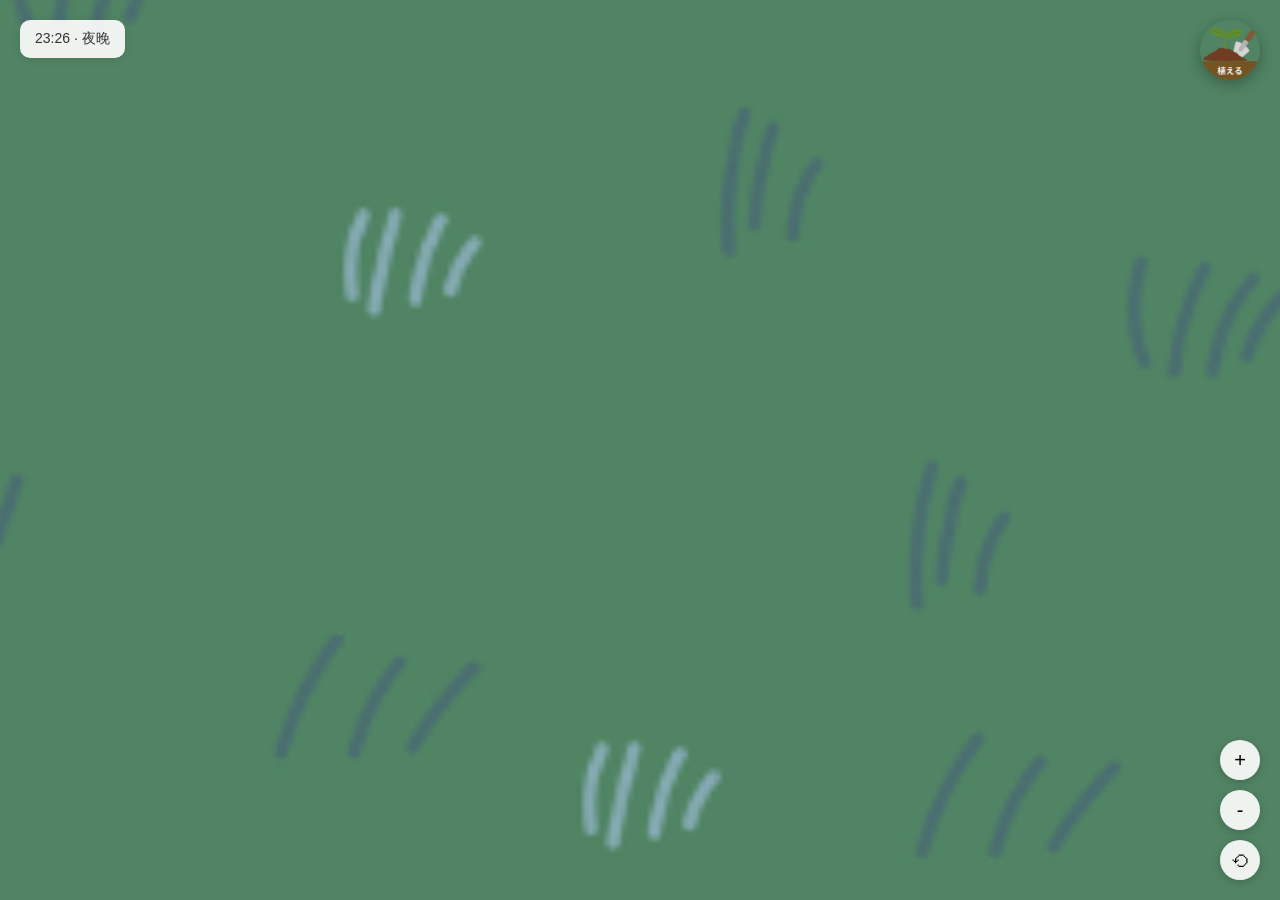
==== garden.html @ dd869f27 "Initial commit" ====
<!DOCTYPE html>
<html lang="zh-CN">
<head>
    <meta charset="UTF-8">
    <meta name="viewport" content="width=device-width, initial-scale=1.0">
    <title>共创花园</title>
    <link rel="stylesheet" href="garden.css">
    <script src="https://code.jquery.com/jquery-3.7.1.min.js"></script>
    <script>
        // 可配置的内容 - 以下设置可以根据需要修改
        window.GARDEN_CONFIG = {
            // 植物图片列表 - 可以添加或修改植物图片
            plantImages: [
                'plant/flower_amaryllis.png',
                'plant/flower_anthurium.png',
                'plant/flower_ayame.png',
                'plant/flower_blue_bonnet.png',
                'plant/flower_cattleya.png',
                'plant/flower_christmas_rose.png',
                'plant/flower_crocus.png',
                'plant/flower_gaku_ajisai.png',
                'plant/flower_gloriosa.png',
                'plant/flower_himekaiu_calla.png',
                'plant/flower_hyacinth.png',
                'plant/flower_kalmia_karumia.png',
                'plant/flower_katakuri.png',
                'plant/flower_kikyou.png',
                'plant/flower_kuroyuri.png',
                'plant/flower_marigold.png',
                'plant/flower_nanohana.png',
                'plant/flower_nemophila.png',
                'plant/flower_ooinunofuguri.png',
                'plant/flower_rose_rainbow.png',
                'plant/flower_saffron_safuran.png',
                'plant/flower_sandersonia.png',
                'plant/flower_shirotsumegusa.png',
                'plant/flower_syakoba_saboten.png',
                'plant/flower_tsubuwaki.png',
                'plant/flower_whitelaceflower.png',
                'plant/herb_geranium.png',
                'plant/kinoko_porcino_poruchini.png',
                'plant/plant_flower_seitaka_awadachisou.png',
                'plant/rose_blue.png'
            ],

            // 用户名列表 - 随机分配给植物的用户名
            userNames: ['小明', '小红', '小华', '阿强', '小美', '大伟', '小芳', '阿杰', '小丽', '老王'],

            // 世界尺寸 - 花园世界的大小（像素）
            worldSize: {
                width: 3000,  // 宽度
                height: 2000  // 高度
            },

            // 时间段配置 - 不同时间段的颜色和透明度
            // 时间以分钟为单位（一天的总分钟数）
            timePeriods: {
                morning: { start: 300, end: 345, color: '#ff751f', opacity: 0.2 },  // 5:00-5:45 清晨
                day: { start: 345, end: 1050, color: 'transparent', opacity: 1 },     // 5:45-17:30 白天
                evening: { start: 1050, end: 1095, color: '#ff751f', opacity: 0.2 }, // 17:30-18:15 傍晚
                night: { start: 1095, end: 300, color: '#004aad', opacity: 0.4 }    // 18:15-5:00 夜晚
            },

            // 昆虫配置
            bugConfig: {
                butterfly: {
                    count: 3,              // 初始蝴蝶数量
                    minInterval: 8000,     // 生成蝴蝶的最小间隔（毫秒）
                    maxInterval: 15000,    // 生成蝴蝶的最大间隔（毫秒）
                    spawnDelayMin: 1000,   // 初始生成的最小延迟（毫秒）
                    spawnDelayMax: 3000    // 初始生成的最大延迟（毫秒）
                },
                bee: {
                    count: 3,              // 初始蜜蜂数量
                    minInterval: 6000,     // 生成蜜蜂的最小间隔（毫秒）
                    maxInterval: 12000,    // 生成蜜蜂的最大间隔（毫秒）
                    spawnDelayMin: 800,    // 初始生成的最小延迟（毫秒）
                    spawnDelayMax: 2500    // 初始生成的最大延迟（毫秒）
                },
                firefly: {
                    count: 12              // 萤火虫数量（夜晚显示）
                }
            },

            // 植物配置
            plantConfig: {
                initialCount: 5,     // 初始植物数量
                imageWidth: 80,      // 植物图片宽度（像素）
                dragThreshold: 5     // 拖拽阈值（像素）
            },

            // 缩放配置
            zoomConfig: {
                minScale: 0.3,       // 最小缩放比例
                maxScale: 3,         // 最大缩放比例
                scaleFactor: 1.2,    // 点击缩放按钮的缩放因子
                wheelFactor: 1.1     // 鼠标滚轮的缩放因子
            },

            // UI配置
            uiConfig: {
                timeUpdateInterval: 60000,  // 时间更新间隔（毫秒）
                commentChance: 0.5,         // 初始植物带评论的概率
                sampleComments: ['好漂亮的花！', '真美！', '喜欢这个！', '太棒了！']  // 示例评论
            }
        };
    </script>
    <script>
        // 本地数据（从data.json加载）- 支持file://协议
        window.LOCAL_DATA = {
            "success": true,
            "count": 5,
            "data": [
                {
                    "id": "1775040434312-6093",
                    "name": "test",
                    "content": "This is a test.",
                    "picture": "https://192.168.3.18:3000/uploads/xy/HoHi54V8IE-n1bu1WLhHV6qpV9Vi1xArunQfQW6VBRZ3k5nyR6UX9ccGKgn-53vk.jpg",
                    "pubdate": "2026-04-01T10:47:16.036Z",
                    "entry_type": "",
                    "key_id": "",
                    "likes": 0,
                    "comments": 1
                },
                {
                    "id": "1775041420056-9905",
                    "name": "test",
                    "content": "",
                    "picture": "https://192.168.3.18:3000/uploads/xy/hOVIsEvhcnT3o98CITav2ZAaGWHv5kTsy_Bzxb3dHWdCdFu5t5TETrOI6kC959VG.jpg",
                    "pubdate": "2026-04-01T11:03:42.225Z",
                    "entry_type": "",
                    "key_id": "",
                    "likes": 0,
                    "comments": 0
                },
                {
                    "id": "1775042165800-5662",
                    "name": "test",
                    "content": "Clay × Nutrition Workshop",
                    "picture": "https://192.168.3.18:3000/uploads/xy/IMG_0084.jpg",
                    "pubdate": "2026-04-01T11:16:07.420Z",
                    "entry_type": "",
                    "key_id": "",
                    "likes": 0,
                    "comments": 0
                },
                {
                    "id": "1775042165800-5678",
                    "name": "test",
                    "content": "这是一片美丽的花园！让我们一齐来美化！",
                    "picture": "",
                    "pubdate": "2026-04-01T11:16:07.420Z",
                    "entry_type": "",
                    "key_id": "",
                    "likes": 0,
                    "comments": 0
                },
                {
                    "id": "1775207238469-7837",
                    "name": "Hide",
                    "content": "富士山",
                    "picture": "https://192.168.3.18:3000/uploads/xy/IMG_0058.jpg",
                    "pubdate": "2026-04-03T09:07:19.831Z",
                    "entry_type": "nfc",
                    "key_id": 14,
                    "likes": 1,
                    "comments": 0
                }
            ]
        };
    </script>
    <script src="garden-core.js"></script>
</head>
<body>
    <div id="garden-container">
        <div id="garden-world">
            <div id="background-layer"></div>
            <div id="time-overlay"></div>
            <div id="plants-layer"></div>
        </div>
    </div>

    <button id="plant-btn" title="种植"></button>

    <div id="zoom-controls">
        <button class="zoom-btn" id="zoom-in">+</button>
        <button class="zoom-btn" id="zoom-out">-</button>
        <button class="zoom-btn" id="zoom-reset">⟲</button>
    </div>

    <div id="time-display">
        <span id="current-time"></span>
        <span id="time-period"></span>
    </div>

    <div id="modal-overlay">
        <div id="modal-content">
            <span id="modal-close">&times;</span>
            <h3 class="modal-title">投稿详情</h3>
            <div id="modal-plant-info"></div>
            <div class="comment-list" id="comment-list"></div>
            <textarea id="comment-input" placeholder="写下你的评论..."></textarea>
            <button id="submit-comment">发表评论</button>
        </div>
    </div>

    <div id="ambient-layer"></div>

    <script>
        $(document).ready(function() {
            initGarden();
        });
    </script>
</body>
</html>
---- garden.css ----
* {
    margin: 0;
    padding: 0;
    box-sizing: border-box;
}

body {
    overflow: hidden;
    font-family: 'Microsoft YaHei', sans-serif;
    user-select: none;
}

#garden-container {
    position: fixed;
    inset: 0;
    overflow: hidden;
    cursor: grab;
}

#garden-container:active {
    cursor: grabbing;
}

#garden-world {
    position: absolute;
    transform-origin: 0 0;
    width: 3000px;
    height: 2000px;
    visibility: hidden;
}

#background-layer {
    position: absolute;
    inset: 0;
    background: url('plant/bg.png') center center / cover no-repeat;
    width: 100%;
    height: 100%;
}

#time-overlay {
    position: absolute;
    inset: 0;
    pointer-events: none;
    transition: background-color 2s ease, opacity 2s ease;
}

#plants-layer {
    position: absolute;
    inset: 0;
    width: 100%;
    height: 100%;
}

.plant {
    position: absolute;
    cursor: move;
    z-index: 10;
    transition: transform 0.1s ease;
}

.plant:hover {
    transform: scale(1.05);
}

.plant img {
    width: 80px;
    height: auto;
    pointer-events: none;
}

.plant-user-image {
    position: absolute;
    top: 50%;
    left: 50%;
    transform: translate(-50%, -50%);
    width: 40px;
    height: 40px;
    border: 2px solid #fff;
    border-radius: 50%;
    background-color: rgba(255, 255, 255, 0.8);
    overflow: hidden;
    box-shadow: 0 2px 4px rgba(0,0,0,0.2);
    z-index: 11;
    opacity: 0.9;
}

.plant-user-image img {
    width: 100%;
    height: 100%;
    object-fit: cover;
    opacity: 0.9;
}

.plant-user-text {
    position: absolute;
    top: 50%;
    left: 50%;
    transform: translate(-50%, -50%);
    width: 40px;
    height: 40px;
    background: rgba(255, 255, 255, 0.85);
    border-radius: 50%;
    border: 2px solid #fff;
    font-size: 7px;
    color: #333;
    text-align: center;
    word-wrap: break-word;
    z-index: 11;
    box-shadow: 0 2px 4px rgba(0,0,0,0.2);
    line-height: 1.1;
    display: flex;
    align-items: center;
    justify-content: center;
    padding: 2px;
    overflow: hidden;
    opacity: 0.9;
}

.plant-arrow {
    position: absolute;
    top: 50%;
    transform: translateY(-50%);
    width: 12px;
    height: 12px;
    background: rgba(255, 255, 255, 0.5);
    border-radius: 50%;
    display: flex;
    align-items: center;
    justify-content: center;
    font-size: 6px;
    color: #4a90e2;
    cursor: pointer;
    opacity: 0;
    transition: opacity 0.3s ease, background 0.2s ease;
    z-index: 12;
    user-select: none;
    line-height: 12px;
    text-align: center;
    padding: 0;
}

.plant:hover .plant-arrow,
.plant-new .plant-arrow {
    opacity: 1;
}

.plant-arrow:hover {
    background: rgba(255, 255, 255, 0.8);
    color: #2d6cb4;
}

.plant-arrow-left {
    left: -28px;
}

.plant-arrow-right {
    right: -28px;
}

.comment-badge {
    position: absolute;
    top: -10px;
    right: -10px;
    background: #ff4757;
    color: white;
    width: 24px;
    height: 24px;
    border-radius: 50%;
    display: flex;
    align-items: center;
    justify-content: center;
    font-size: 11px;
    font-weight: bold;
    box-shadow: 0 2px 5px rgba(0,0,0,0.3);
    pointer-events: none;
}

#plant-btn {
    position: fixed;
    top: 20px;
    right: 20px;
    width: 60px;
    height: 60px;
    background: url('plant/icon.png') center center / contain no-repeat;
    border: none;
    border-radius: 50%;
    cursor: pointer;
    z-index: 1000;
    box-shadow: 0 4px 15px rgba(0,0,0,0.3);
    transition: transform 0.2s ease, box-shadow 0.2s ease;
}

#plant-btn:hover {
    transform: scale(1.1);
    box-shadow: 0 6px 20px rgba(0,0,0,0.4);
}

#plant-btn:active {
    transform: scale(0.95);
}

#zoom-controls {
    position: fixed;
    bottom: 20px;
    right: 20px;
    display: flex;
    flex-direction: column;
    gap: 10px;
    z-index: 1000;
}

.zoom-btn {
    width: 40px;
    height: 40px;
    background: rgba(255,255,255,0.9);
    border: none;
    border-radius: 50%;
    font-size: 20px;
    cursor: pointer;
    box-shadow: 0 2px 10px rgba(0,0,0,0.2);
    transition: background 0.2s;
}

.zoom-btn:hover {
    background: #fff;
}

#modal-overlay {
    position: fixed;
    inset: 0;
    background: rgba(0,0,0,0.5);
    display: none;
    z-index: 2000;
}

#modal-content {
    background: white;
    padding: 30px;
    border-radius: 15px;
    max-width: 500px;
    width: 90%;
    max-height: 80vh;
    overflow-y: auto;
    position: absolute;
}

#modal-close {
    position: absolute;
    top: 10px;
    right: 15px;
    font-size: 24px;
    cursor: pointer;
    color: #666;
}

#modal-close:hover {
    color: #333;
}

.modal-title {
    font-size: 18px;
    margin-bottom: 15px;
    color: #333;
}

.comment-list {
    margin-bottom: 20px;
}

.comment-item {
    padding: 10px;
    border-bottom: 1px solid #eee;
}

.comment-user {
    font-weight: bold;
    color: #666;
    margin-bottom: 5px;
}

.comment-text {
    color: #333;
}

#comment-input {
    width: 100%;
    padding: 10px;
    border: 1px solid #ddd;
    border-radius: 8px;
    resize: none;
    height: 80px;
    margin-bottom: 10px;
}

#submit-comment {
    background: #4CAF50;
    color: white;
    border: none;
    padding: 10px 20px;
    border-radius: 8px;
    cursor: pointer;
    font-size: 14px;
}

#submit-comment:hover {
    background: #45a049;
}

#ambient-layer {
    position: fixed;
    inset: 0;
    pointer-events: none;
    overflow: hidden;
    z-index: 999;
}

.bug {
    position: absolute;
    pointer-events: none;
    will-change: transform, opacity;
}

.butterfly {
    width: 28px;
    height: 20px;
    opacity: 0.9;
}

.butterfly::before {
    content: "🦋";
    position: absolute;
    inset: 0;
    font-size: 24px;
    line-height: 20px;
    display: flex;
    align-items: center;
    justify-content: center;
    animation: butterflyFlap 0.9s ease-in-out infinite alternate;
}

@keyframes butterflyFlap {
    from { transform: scale(0.95) rotate(-4deg); }
    to   { transform: scale(1.05) rotate(4deg); }
}

.bee {
    width: 20px;
    height: 20px;
    opacity: 0.9;
}

.bee::before {
    content: "🐝";
    position: absolute;
    inset: 0;
    font-size: 18px;
    line-height: 20px;
    display: flex;
    align-items: center;
    justify-content: center;
    animation: beeBuzz 0.18s linear infinite alternate;
}

@keyframes beeBuzz {
    from { transform: translateY(-1px) rotate(-3deg); }
    to   { transform: translateY(1px) rotate(3deg); }
}

.firefly {
    width: 10px;
    height: 10px;
    border-radius: 50%;
    background: rgba(255, 245, 160, 0.95);
    box-shadow:
        0 0 6px rgba(255, 245, 160, 0.9),
        0 0 14px rgba(255, 245, 160, 0.6),
        0 0 24px rgba(255, 245, 160, 0.35);
    opacity: 0;
    animation: fireflyBlink 2.4s ease-in-out infinite;
}

@keyframes fireflyBlink {
    0%, 100% { opacity: 0.15; }
    50%      { opacity: 1; }
}

#time-display {
    position: fixed;
    top: 20px;
    left: 20px;
    background: rgba(255,255,255,0.9);
    padding: 10px 15px;
    border-radius: 10px;
    font-size: 14px;
    color: #333;
    z-index: 1000;
    box-shadow: 0 2px 10px rgba(0,0,0,0.1);
}

.plant.dragging {
    z-index: 100;
    opacity: 0.8;
}
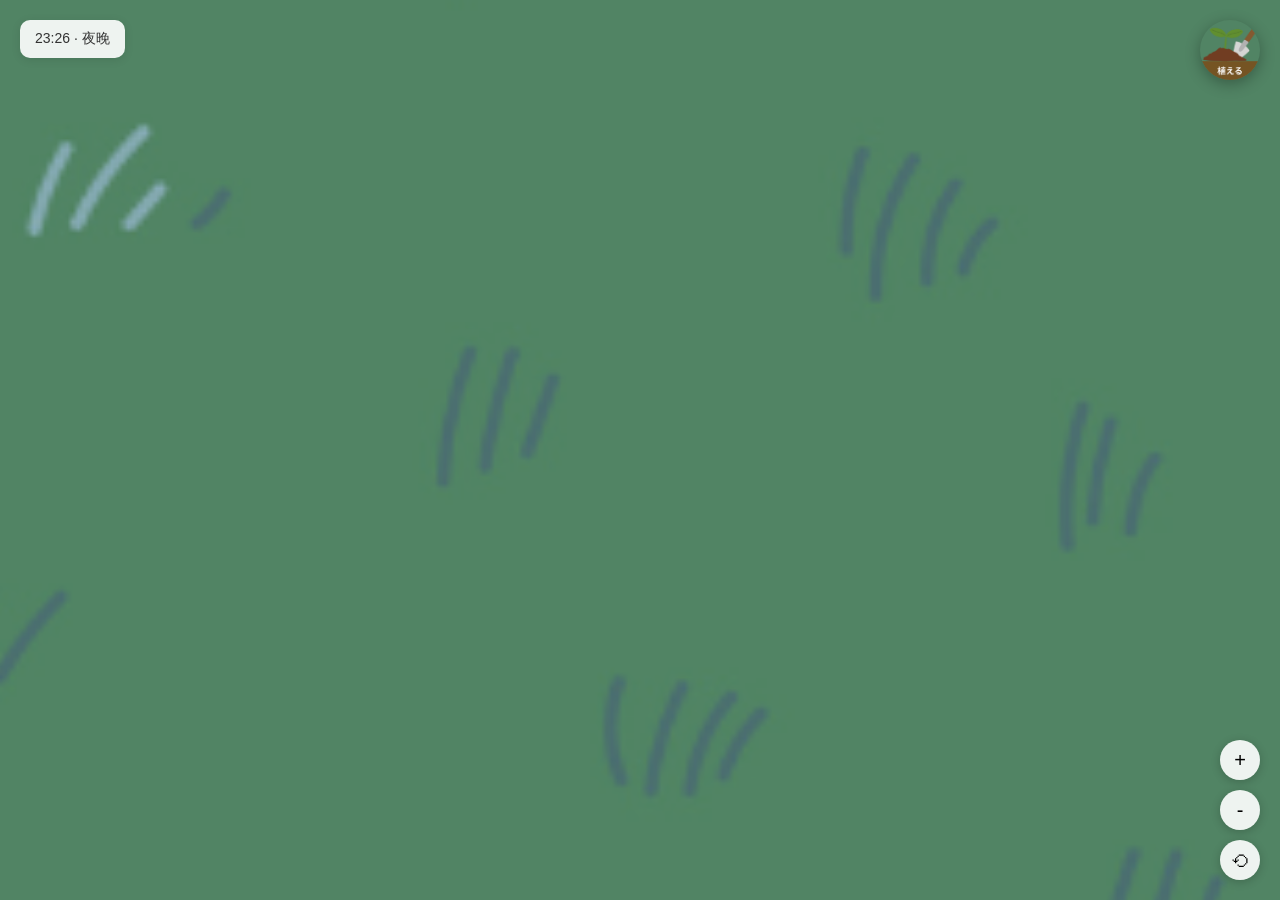
==== commit 0b6783cf: "Initial commit - All project files" ====
--- a/garden.html
+++ b/garden.html
@@ -6,6 +6,7 @@
     <title>共创花园</title>
     <link rel="stylesheet" href="garden.css">
     <script src="https://code.jquery.com/jquery-3.7.1.min.js"></script>
+    <script src="pubjs.js"></script>
     <script>
         // 可配置的内容 - 以下设置可以根据需要修改
         window.GARDEN_CONFIG = {
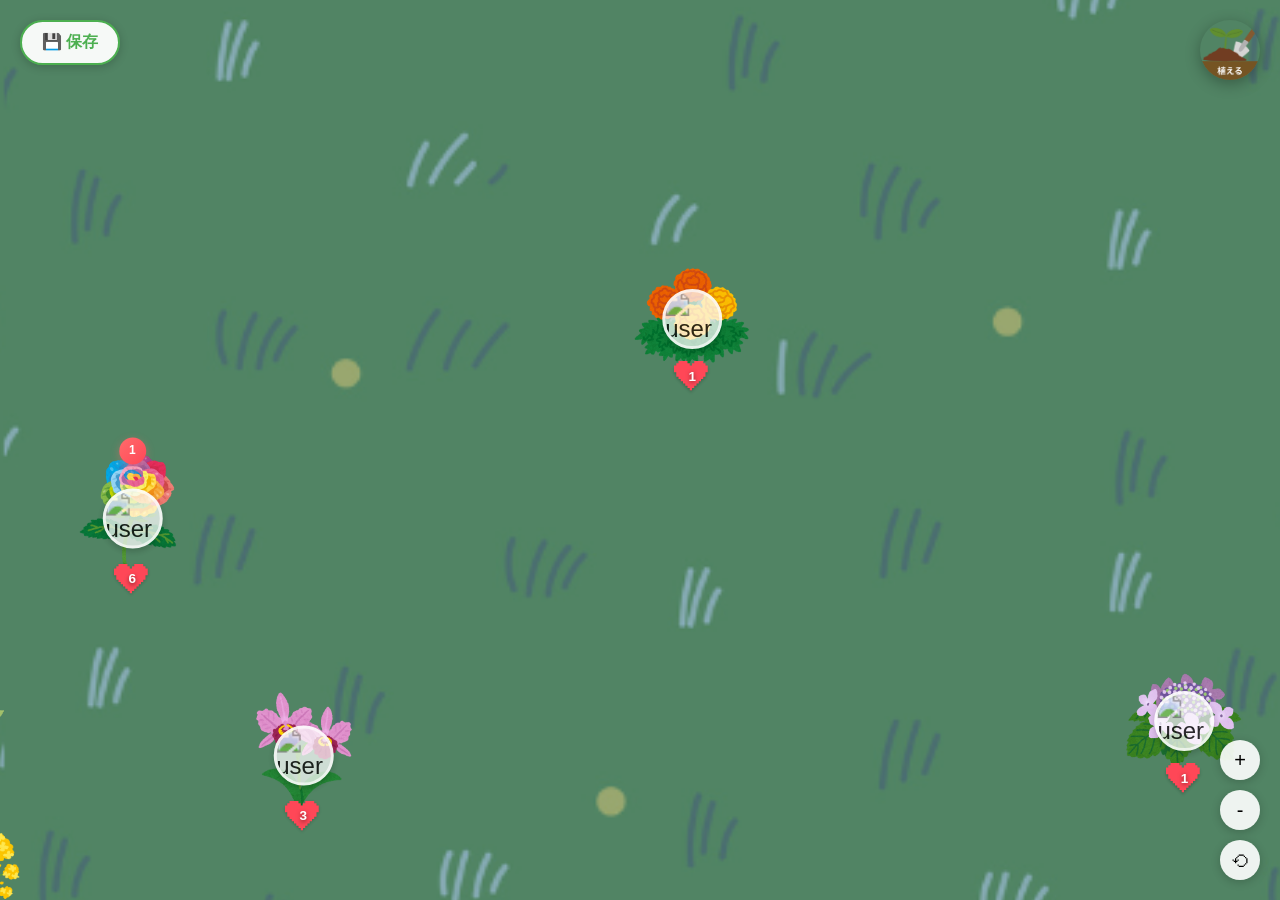
==== commit 7b2bfd9f: "feat: 花园功能优化 - 性能优化、活跃度提示、轮询合并、配置项集中化、呼吸动画" ====
--- a/garden.html
+++ b/garden.html
@@ -2,50 +2,51 @@
 <html lang="zh-CN">
 <head>
     <meta charset="UTF-8">
-    <meta name="viewport" content="width=device-width, initial-scale=1.0">
+    <meta name="viewport" content="width=device-width, initial-scale=1.0, maximum-scale=5.0, user-scalable=no">
     <title>共创花园</title>
+    <link href="https://cdn.jsdelivr.net/npm/tailwindcss@2.2.19/dist/tailwind.min.css" rel="stylesheet">
+    <link href="https://cdn.jsdelivr.net/npm/@fortawesome/fontawesome-free@6.0.0/css/all.min.css" rel="stylesheet">
     <link rel="stylesheet" href="garden.css">
     <script src="https://code.jquery.com/jquery-3.7.1.min.js"></script>
-    <script src="pubjs.js"></script>
+    <script src="pubjs.js?v=2"></script>
     <script>
         // 可配置的内容 - 以下设置可以根据需要修改
         window.GARDEN_CONFIG = {
             // 植物图片列表 - 可以添加或修改植物图片
+            // 植物图片列表 - 只需填写文件名（不含前缀和后缀）
+            // 程序会自动添加 'plant/' 前缀和 '.png' 后缀
             plantImages: [
-                'plant/flower_amaryllis.png',
-                'plant/flower_anthurium.png',
-                'plant/flower_ayame.png',
-                'plant/flower_blue_bonnet.png',
-                'plant/flower_cattleya.png',
-                'plant/flower_christmas_rose.png',
-                'plant/flower_crocus.png',
-                'plant/flower_gaku_ajisai.png',
-                'plant/flower_gloriosa.png',
-                'plant/flower_himekaiu_calla.png',
-                'plant/flower_hyacinth.png',
-                'plant/flower_kalmia_karumia.png',
-                'plant/flower_katakuri.png',
-                'plant/flower_kikyou.png',
-                'plant/flower_kuroyuri.png',
-                'plant/flower_marigold.png',
-                'plant/flower_nanohana.png',
-                'plant/flower_nemophila.png',
-                'plant/flower_ooinunofuguri.png',
-                'plant/flower_rose_rainbow.png',
-                'plant/flower_saffron_safuran.png',
-                'plant/flower_sandersonia.png',
-                'plant/flower_shirotsumegusa.png',
-                'plant/flower_syakoba_saboten.png',
-                'plant/flower_tsubuwaki.png',
-                'plant/flower_whitelaceflower.png',
-                'plant/herb_geranium.png',
-                'plant/kinoko_porcino_poruchini.png',
-                'plant/plant_flower_seitaka_awadachisou.png',
-                'plant/rose_blue.png'
+                'flower_amaryllis',
+                'flower_anthurium',
+                'flower_ayame',
+                'flower_blue_bonnet',
+                'flower_cattleya',
+                'flower_christmas_rose',
+                'flower_crocus',
+                'flower_gaku_ajisai',
+                'flower_gloriosa',
+                'flower_himekaiu_calla',
+                'flower_hyacinth',
+                'flower_kalmia_karumia',
+                'flower_katakuri',
+                'flower_kikyou',
+                'flower_kuroyuri',
+                'flower_marigold',
+                'flower_nanohana',
+                'flower_nemophila',
+                'flower_ooinunofuguri',
+                'flower_rose_rainbow',
+                'flower_saffron_safuran',
+                'flower_sandersonia',
+                'flower_shirotsumegusa',
+                'flower_syakoba_saboten',
+                'flower_tsubuwaki',
+                'flower_whitelaceflower',
+                'herb_geranium',
+                'kinoko_porcino_poruchini',
+                'plant_flower_seitaka_awadachisou',
+                'rose_blue'
             ],
-
-            // 用户名列表 - 随机分配给植物的用户名
-            userNames: ['小明', '小红', '小华', '阿强', '小美', '大伟', '小芳', '阿杰', '小丽', '老王'],
 
             // 世界尺寸 - 花园世界的大小（像素）
             worldSize: {
@@ -53,9 +54,11 @@
                 height: 2000  // 高度
             },
 
-            // 时间段配置 - 不同时间段的颜色和透明度
+            // 时间段配置
+            // enabled: 是否启用按时段改变背景，false 时不显示遮罩
             // 时间以分钟为单位（一天的总分钟数）
             timePeriods: {
+                enabled: true,           // 开关：true=启用时段背景, false=不启用
                 morning: { start: 300, end: 345, color: '#ff751f', opacity: 0.2 },  // 5:00-5:45 清晨
                 day: { start: 345, end: 1050, color: 'transparent', opacity: 1 },     // 5:45-17:30 白天
                 evening: { start: 1050, end: 1095, color: '#ff751f', opacity: 0.2 }, // 17:30-18:15 傍晚
@@ -85,7 +88,6 @@
 
             // 植物配置
             plantConfig: {
-                initialCount: 5,     // 初始植物数量
                 imageWidth: 80,      // 植物图片宽度（像素）
                 dragThreshold: 5     // 拖拽阈值（像素）
             },
@@ -103,74 +105,44 @@
                 timeUpdateInterval: 60000,  // 时间更新间隔（毫秒）
                 commentChance: 0.5,         // 初始植物带评论的概率
                 sampleComments: ['好漂亮的花！', '真美！', '喜欢这个！', '太棒了！']  // 示例评论
+            },
+
+            // 交互与动画配置 - 可根据需要调整
+            interactionConfig: {
+                // 重叠检查
+                overlapMinDistance: 120,       // 花草最小间距（像素），小于此值视为重叠
+                overlapMaxAttempts: 30,        // 种植时尝试寻找空位的最大次数
+
+                // 初始显示
+                initialScale: 1.5,             // 初始放大倍数
+                initialTranslateRandom: true,  // 是否随机初始位置
+
+                // 文字稿件
+                textPlantPreviewLength: 4,     // 纯文字稿件在圆圈中显示的前几个字
+
+                // 提示消息
+                bubbleMessageDuration: 2000,   // 冒泡提示停留时间（毫秒）
+                activityMessageDuration: 10000,// 活跃度提示停留时间（毫秒）
+
+                // 投稿相关
+                submitSuccessCloseDelay: 1000,     // 投稿成功后关闭弹窗延迟（毫秒）
+                commentSuccessRefreshDelay: 800,   // 评论成功后刷新弹窗延迟（毫秒）
+
+                // 其他
+                plantArrowHideDelay: 5000,       // 新植物箭头隐藏延迟（毫秒）
+                dragClickDelay: 500,             // 拖动后允许点击的延迟（毫秒）
+                dragJustDraggedDelay: 200        // 拖动状态残留标记时间（毫秒）
+            },
+
+            // 活跃度提示配置
+            activityConfig: {
+                activeUsersTimeout: 180000,      // "有人活动"提示重置间隔（毫秒），0表示只显示一次
+                minTodayVisitorsToShow: 5        // 今日访客数达到此值时显示提示
             }
         };
     </script>
-    <script>
-        // 本地数据（从data.json加载）- 支持file://协议
-        window.LOCAL_DATA = {
-            "success": true,
-            "count": 5,
-            "data": [
-                {
-                    "id": "1775040434312-6093",
-                    "name": "test",
-                    "content": "This is a test.",
-                    "picture": "https://192.168.3.18:3000/uploads/xy/HoHi54V8IE-n1bu1WLhHV6qpV9Vi1xArunQfQW6VBRZ3k5nyR6UX9ccGKgn-53vk.jpg",
-                    "pubdate": "2026-04-01T10:47:16.036Z",
-                    "entry_type": "",
-                    "key_id": "",
-                    "likes": 0,
-                    "comments": 1
-                },
-                {
-                    "id": "1775041420056-9905",
-                    "name": "test",
-                    "content": "",
-                    "picture": "https://192.168.3.18:3000/uploads/xy/hOVIsEvhcnT3o98CITav2ZAaGWHv5kTsy_Bzxb3dHWdCdFu5t5TETrOI6kC959VG.jpg",
-                    "pubdate": "2026-04-01T11:03:42.225Z",
-                    "entry_type": "",
-                    "key_id": "",
-                    "likes": 0,
-                    "comments": 0
-                },
-                {
-                    "id": "1775042165800-5662",
-                    "name": "test",
-                    "content": "Clay × Nutrition Workshop",
-                    "picture": "https://192.168.3.18:3000/uploads/xy/IMG_0084.jpg",
-                    "pubdate": "2026-04-01T11:16:07.420Z",
-                    "entry_type": "",
-                    "key_id": "",
-                    "likes": 0,
-                    "comments": 0
-                },
-                {
-                    "id": "1775042165800-5678",
-                    "name": "test",
-                    "content": "这是一片美丽的花园！让我们一齐来美化！",
-                    "picture": "",
-                    "pubdate": "2026-04-01T11:16:07.420Z",
-                    "entry_type": "",
-                    "key_id": "",
-                    "likes": 0,
-                    "comments": 0
-                },
-                {
-                    "id": "1775207238469-7837",
-                    "name": "Hide",
-                    "content": "富士山",
-                    "picture": "https://192.168.3.18:3000/uploads/xy/IMG_0058.jpg",
-                    "pubdate": "2026-04-03T09:07:19.831Z",
-                    "entry_type": "nfc",
-                    "key_id": 14,
-                    "likes": 1,
-                    "comments": 0
-                }
-            ]
-        };
-    </script>
-    <script src="garden-core.js"></script>
+  
+    <script src="garden-core.js?v=2"></script>
 </head>
 <body>
     <div id="garden-container">
@@ -189,19 +161,82 @@
         <button class="zoom-btn" id="zoom-reset">⟲</button>
     </div>
 
-    <div id="time-display">
-        <span id="current-time"></span>
-        <span id="time-period"></span>
-    </div>
-
-    <div id="modal-overlay">
+    <button id="save-btn" title="保存数据">💾 保存</button>
+
+    <div id="modal-overlay" class="hidden" style="display: none;">
         <div id="modal-content">
-            <span id="modal-close">&times;</span>
-            <h3 class="modal-title">投稿详情</h3>
-            <div id="modal-plant-info"></div>
-            <div class="comment-list" id="comment-list"></div>
-            <textarea id="comment-input" placeholder="写下你的评论..."></textarea>
-            <button id="submit-comment">发表评论</button>
+            <!-- 标题栏 -->
+            <div class="modal-header">
+                <h3 id="modal-title" class="modal-title">
+                    <i class="fas fa-seedling"></i>
+                    <span></span>
+                </h3>
+                <button id="modal-close">
+                    <i class="fas fa-times"></i>
+                </button>
+            </div>
+            
+            <!-- 内容区 -->
+            <div class="modal-body">
+                <!-- 内容由 JavaScript 动态生成 -->
+            </div>
+        </div>
+    </div>
+
+    <!-- 作者输入弹窗 -->
+    <div id="author-modal-overlay" class="hidden" style="display: none;">
+        <div id="author-modal-content">
+            <div class="modal-header">
+                <h3 class="modal-title">
+                    <i class="fas fa-user"></i>
+                    <span>作者信息</span>
+                </h3>
+                <button id="author-modal-close">
+                    <i class="fas fa-times"></i>
+                </button>
+            </div>
+            <div class="modal-body">
+                <div class="form-group">
+                    <label for="author-name">昵称：</label>
+                    <input type="text" id="author-name" placeholder="请输入您的昵称">
+                </div>
+                <div class="form-group">
+                    <label for="author-contact">联系方式（选填）：</label>
+                    <input type="text" id="author-contact" placeholder="邮箱或社交媒体">
+                </div>
+                <button id="author-save-btn" class="submit-btn">保存</button>
+            </div>
+        </div>
+    </div>
+
+    <!-- 投稿弹窗 -->
+    <div id="submit-modal-overlay" class="hidden" style="display: none;">
+        <div id="submit-modal-content">
+            <div class="modal-header">
+                <h3 class="modal-title">
+                    <i class="fas fa-upload"></i>
+                    <span>投稿确认</span>
+                </h3>
+                <button id="submit-modal-close">
+                    <i class="fas fa-times"></i>
+                </button>
+            </div>
+            <div class="modal-body">
+                <div class="form-group">
+                    <label for="submit-title">作品标题：</label>
+                    <input type="text" id="submit-title" placeholder="请输入作品标题">
+                </div>
+                <div class="form-group">
+                    <label for="submit-description">作品描述：</label>
+                    <textarea id="submit-description" placeholder="请描述您的花园创作"></textarea>
+                </div>
+                <div class="form-group">
+                    <label>
+                        <input type="checkbox" id="submit-agree"> 我同意投稿条款
+                    </label>
+                </div>
+                <button id="submit-confirm-btn" class="submit-btn">确认投稿</button>
+            </div>
         </div>
     </div>
 
--- a/garden.css
+++ b/garden.css
@@ -8,6 +8,12 @@
     overflow: hidden;
     font-family: 'Microsoft YaHei', sans-serif;
     user-select: none;
+    -webkit-user-select: none;
+    -webkit-touch-callout: none;
+    overscroll-behavior: none;
+    position: fixed;
+    width: 100%;
+    height: 100%;
 }
 
 #garden-container {
@@ -15,6 +21,7 @@
     inset: 0;
     overflow: hidden;
     cursor: grab;
+    touch-action: none;
 }
 
 #garden-container:active {
@@ -49,6 +56,7 @@
     inset: 0;
     width: 100%;
     height: 100%;
+    overflow: visible;
 }
 
 .plant {
@@ -56,6 +64,8 @@
     cursor: move;
     z-index: 10;
     transition: transform 0.1s ease;
+    touch-action: none;
+    overflow: visible;
 }
 
 .plant:hover {
@@ -120,23 +130,25 @@
     position: absolute;
     top: 50%;
     transform: translateY(-50%);
-    width: 12px;
-    height: 12px;
+    width: 24px;
+    height: 24px;
     background: rgba(255, 255, 255, 0.5);
     border-radius: 50%;
     display: flex;
     align-items: center;
     justify-content: center;
-    font-size: 6px;
+    font-size: 12px;
     color: #4a90e2;
     cursor: pointer;
     opacity: 0;
     transition: opacity 0.3s ease, background 0.2s ease;
     z-index: 12;
     user-select: none;
-    line-height: 12px;
-    text-align: center;
     padding: 0;
+}
+
+.plant-arrow i {
+    line-height: 1;
 }
 
 .plant:hover .plant-arrow,
@@ -160,19 +172,79 @@
 .comment-badge {
     position: absolute;
     top: -10px;
-    right: -10px;
-    background: #ff4757;
+    left: 50%;
+    transform: translateX(-50%);
+    background: linear-gradient(135deg, #ff6b6b, #ff4757);
     color: white;
+    border-radius: 50%;
+    width: 18px;
+    height: 18px;
+    font-size: 8px;
+    font-weight: bold;
+    display: flex;
+    align-items: center;
+    justify-content: center;
+    box-shadow: 0 2px 6px rgba(255, 107, 107, 0.4);
+    z-index: 15;
+    animation: badgePulse 2s ease-in-out infinite;
+}
+
+@keyframes badgePulse {
+    0%, 100% {
+        transform: translateX(-50%) scale(1);
+        box-shadow: 0 2px 8px rgba(255, 107, 107, 0.4);
+    }
+    50% {
+        transform: translateX(-50%) scale(1.1);
+        box-shadow: 0 4px 12px rgba(255, 107, 107, 0.6);
+    }
+}
+
+.likes-badge {
+    position: absolute;
+    bottom: -8px;
+    left: 50%;
+    transform: translateX(-50%);
+    color: #ff4757;
+    font-size: 24px;
+    display: flex;
+    align-items: center;
+    justify-content: center;
+    z-index: 15;
     width: 24px;
     height: 24px;
-    border-radius: 50%;
-    display: flex;
-    align-items: center;
-    justify-content: center;
-    font-size: 11px;
+    text-shadow: 0 1px 2px rgba(0,0,0,0.2);
+}
+
+.likes-badge::before {
+    content: '\2764';
+    position: absolute;
+    left: 50%;
+    top: 50%;
+    transform: translate(-50%, -50%);
+    font-size: 24px;
+    color: #ff4757;
+}
+
+.likes-badge::after {
+    content: attr(data-count);
+    position: relative;
+    z-index: 2;
+    font-size: 9px;
     font-weight: bold;
-    box-shadow: 0 2px 5px rgba(0,0,0,0.3);
-    pointer-events: none;
+    color: white;
+    text-shadow: 0 1px 3px rgba(0,0,0,0.5);
+}
+
+@keyframes likesPulse {
+    0%, 100% {
+        transform: translateX(-50%) scale(1);
+        box-shadow: 0 2px 8px rgba(255, 107, 107, 0.4);
+    }
+    50% {
+        transform: translateX(-50%) scale(1.1);
+        box-shadow: 0 4px 12px rgba(255, 107, 107, 0.6);
+    }
 }
 
 #plant-btn {
@@ -199,6 +271,34 @@
     transform: scale(0.95);
 }
 
+#save-btn {
+    position: fixed;
+    top: 20px;
+    left: 20px;
+    padding: 10px 20px;
+    background: rgba(255, 255, 255, 0.95);
+    border: 2px solid #4CAF50;
+    border-radius: 25px;
+    cursor: pointer;
+    z-index: 1000;
+    font-size: 16px;
+    font-weight: bold;
+    color: #4CAF50;
+    box-shadow: 0 2px 10px rgba(0,0,0,0.2);
+    transition: all 0.3s ease;
+}
+
+#save-btn:hover {
+    background: #4CAF50;
+    color: white;
+    box-shadow: 0 4px 15px rgba(76, 175, 80, 0.4);
+    transform: translateY(-2px);
+}
+
+#save-btn:active {
+    transform: translateY(0);
+}
+
 #zoom-controls {
     position: fixed;
     bottom: 20px;
@@ -231,30 +331,66 @@
     background: rgba(0,0,0,0.5);
     display: none;
     z-index: 2000;
+    align-items: center;
+    justify-content: center;
 }
 
 #modal-content {
-    background: white;
-    padding: 30px;
+    background: rgba(255, 255, 255, 0.92);
     border-radius: 15px;
     max-width: 500px;
     width: 90%;
     max-height: 80vh;
+    overflow: hidden;
+    backdrop-filter: blur(10px);
+}
+
+.modal-header {
+    padding: 12px 20px;
+    border-bottom: 1px solid #e5e7eb;
+    display: flex;
+    justify-content: space-between;
+    align-items: center;
+}
+
+.modal-header h3 {
+    font-size: 15px;
+    font-weight: 500;
+    color: #1f2937;
+    margin: 0;
+    display: flex;
+    align-items: center;
+}
+
+.modal-header h3 i {
+    margin-right: 8px;
+}
+
+.modal-body {
+    padding: 20px;
+    max-height: calc(80vh - 50px);
     overflow-y: auto;
-    position: absolute;
+}
+
+.border-l-3 {
+    border-left-width: 3px;
 }
 
 #modal-close {
-    position: absolute;
-    top: 10px;
-    right: 15px;
-    font-size: 24px;
+    font-size: 18px;
     cursor: pointer;
-    color: #666;
+    color: #9ca3af;
+    background: none;
+    border: none;
+    padding: 4px;
+    display: flex;
+    align-items: center;
+    justify-content: center;
+    transition: color 0.2s;
 }
 
 #modal-close:hover {
-    color: #333;
+    color: #374151;
 }
 
 .modal-title {
@@ -384,6 +520,76 @@
     50%      { opacity: 1; }
 }
 
+@keyframes fireflyFloat {
+    0%   { transform: translate(0, 0); }
+    50%  { transform: translate(10px, 15px); }
+    100% { transform: translate(0, 0); }
+}
+
+/* 冒泡提示动画 */
+@keyframes bubbleFloat {
+    0% {
+        opacity: 0;
+        transform: translate(-50%, -50%) scale(0.8);
+    }
+    20% {
+        opacity: 1;
+        transform: translate(-50%, -50%) scale(1.05);
+    }
+    40% {
+        transform: translate(-50%, -50%) scale(0.95);
+    }
+    60% {
+        transform: translate(-50%, -50%) scale(1.02);
+    }
+    100% {
+        opacity: 0;
+        transform: translate(-50%, -50%) scale(1);
+    }
+}
+
+@keyframes plantBreathe {
+    0%, 100% {
+        transform: scale(1);
+    }
+    50% {
+        transform: scale(1.1);
+    }
+}
+
+.plant-new {
+    animation: plantBreathe 1.5s ease-in-out infinite;
+}
+
+@keyframes slideDown {
+    from { top: -80px; opacity: 0; }
+    to { top: 20px; opacity: 1; }
+}
+
+@keyframes slideUp {
+    from { top: 20px; opacity: 1; }
+    to { top: -80px; opacity: 0; }
+}
+
+/* 自定义滚动条 */
+.custom-scrollbar::-webkit-scrollbar {
+    width: 6px;
+}
+
+.custom-scrollbar::-webkit-scrollbar-track {
+    background: #f1f1f1;
+    border-radius: 3px;
+}
+
+.custom-scrollbar::-webkit-scrollbar-thumb {
+    background: #c1c1c1;
+    border-radius: 3px;
+}
+
+.custom-scrollbar::-webkit-scrollbar-thumb:hover {
+    background: #a1a1a1;
+}
+
 #time-display {
     position: fixed;
     top: 20px;
@@ -400,4 +606,112 @@
 .plant.dragging {
     z-index: 100;
     opacity: 0.8;
+}
+
+/* 用户内容显示区域 */
+.user-content-display {
+    margin: 15px 0;
+    padding: 15px;
+    background: #f8f9fa;
+    border-radius: 8px;
+    min-height: 100px;
+}
+
+.user-content-image {
+    max-width: 100%;
+    max-height: 300px;
+    border-radius: 8px;
+    margin-bottom: 10px;
+}
+
+.user-content-text {
+    color: #333;
+    font-size: 14px;
+    line-height: 1.6;
+    white-space: pre-wrap;
+}
+
+/* 作者输入弹窗和投稿弹窗样式 */
+#author-modal-overlay,
+#submit-modal-overlay {
+    position: fixed;
+    inset: 0;
+    background: rgba(0, 0, 0, 0.5);
+    display: none;
+    z-index: 10000;
+    align-items: center;
+    justify-content: center;
+}
+
+#author-modal-content,
+#submit-modal-content {
+    background: white;
+    border-radius: 15px;
+    max-width: 500px;
+    width: 90%;
+    overflow: hidden;
+}
+
+.form-group {
+    margin-bottom: 20px;
+}
+
+.form-group label {
+    display: block;
+    margin-bottom: 8px;
+    font-weight: 500;
+    color: #374151;
+    font-size: 14px;
+}
+
+.form-group input[type="text"],
+.form-group textarea {
+    width: 100%;
+    padding: 10px 15px;
+    border: 1px solid #d1d5db;
+    border-radius: 8px;
+    font-size: 14px;
+    transition: border-color 0.2s;
+}
+
+.form-group input[type="text"]:focus,
+.form-group textarea:focus {
+    outline: none;
+    border-color: #10b981;
+    box-shadow: 0 0 0 3px rgba(16, 185, 129, 0.1);
+}
+
+.form-group textarea {
+    min-height: 100px;
+    resize: vertical;
+}
+
+.submit-btn {
+    width: 100%;
+    padding: 12px 20px;
+    background: linear-gradient(135deg, #10b981, #059669);
+    color: white;
+    border: none;
+    border-radius: 8px;
+    font-size: 16px;
+    font-weight: 500;
+    cursor: pointer;
+    transition: all 0.2s;
+    box-shadow: 0 2px 8px rgba(16, 185, 129, 0.3);
+}
+
+.submit-btn:hover {
+    background: linear-gradient(135deg, #059669, #047857);
+    box-shadow: 0 4px 12px rgba(16, 185, 129, 0.4);
+    transform: translateY(-1px);
+}
+
+.submit-btn:active {
+    transform: translateY(0);
+}
+
+.submit-btn:disabled {
+    opacity: 0.5;
+    cursor: not-allowed;
+    transform: none;
 }
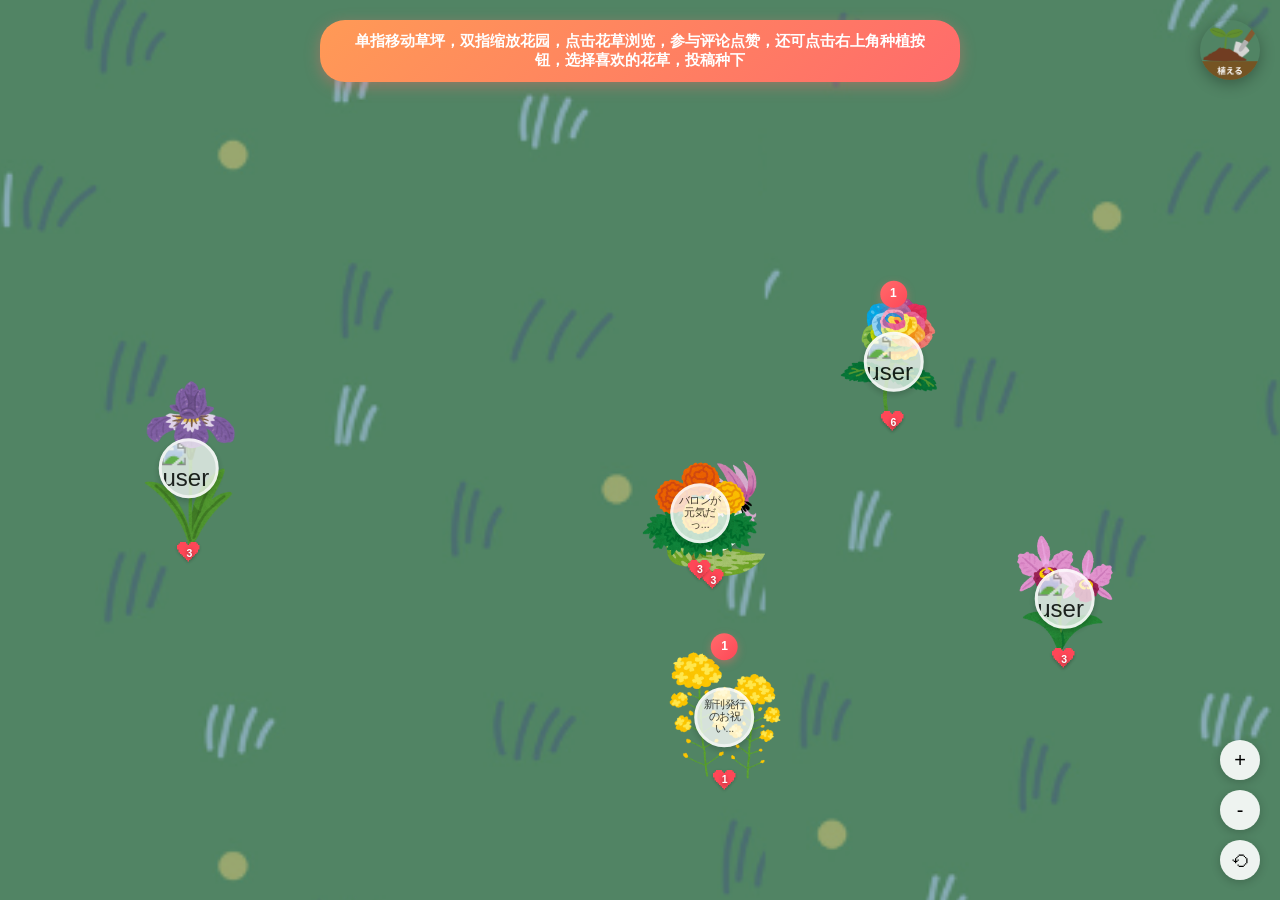
==== commit 43b3bdf5: "chore: 更新花园项目全部代码" ====
--- a/garden.html
+++ b/garden.html
@@ -110,7 +110,7 @@
             // 交互与动画配置 - 可根据需要调整
             interactionConfig: {
                 // 重叠检查
-                overlapMinDistance: 120,       // 花草最小间距（像素），小于此值视为重叠
+                overlapMinDistance: 80,       // 花草最小间距（像素），小于此值视为重叠
                 overlapMaxAttempts: 30,        // 种植时尝试寻找空位的最大次数
 
                 // 初始显示
@@ -161,8 +161,6 @@
         <button class="zoom-btn" id="zoom-reset">⟲</button>
     </div>
 
-    <button id="save-btn" title="保存数据">💾 保存</button>
-
     <div id="modal-overlay" class="hidden" style="display: none;">
         <div id="modal-content">
             <!-- 标题栏 -->
--- a/garden.css
+++ b/garden.css
@@ -202,17 +202,17 @@
 
 .likes-badge {
     position: absolute;
-    bottom: -8px;
+    bottom: -6px;
     left: 50%;
     transform: translateX(-50%);
     color: #ff4757;
-    font-size: 24px;
+    font-size: 16px;
     display: flex;
     align-items: center;
     justify-content: center;
     z-index: 15;
-    width: 24px;
-    height: 24px;
+    width: 20px;
+    height: 20px;
     text-shadow: 0 1px 2px rgba(0,0,0,0.2);
 }
 
@@ -222,7 +222,7 @@
     left: 50%;
     top: 50%;
     transform: translate(-50%, -50%);
-    font-size: 24px;
+    font-size: 16px;
     color: #ff4757;
 }
 
@@ -230,7 +230,7 @@
     content: attr(data-count);
     position: relative;
     z-index: 2;
-    font-size: 9px;
+    font-size: 7px;
     font-weight: bold;
     color: white;
     text-shadow: 0 1px 3px rgba(0,0,0,0.5);
